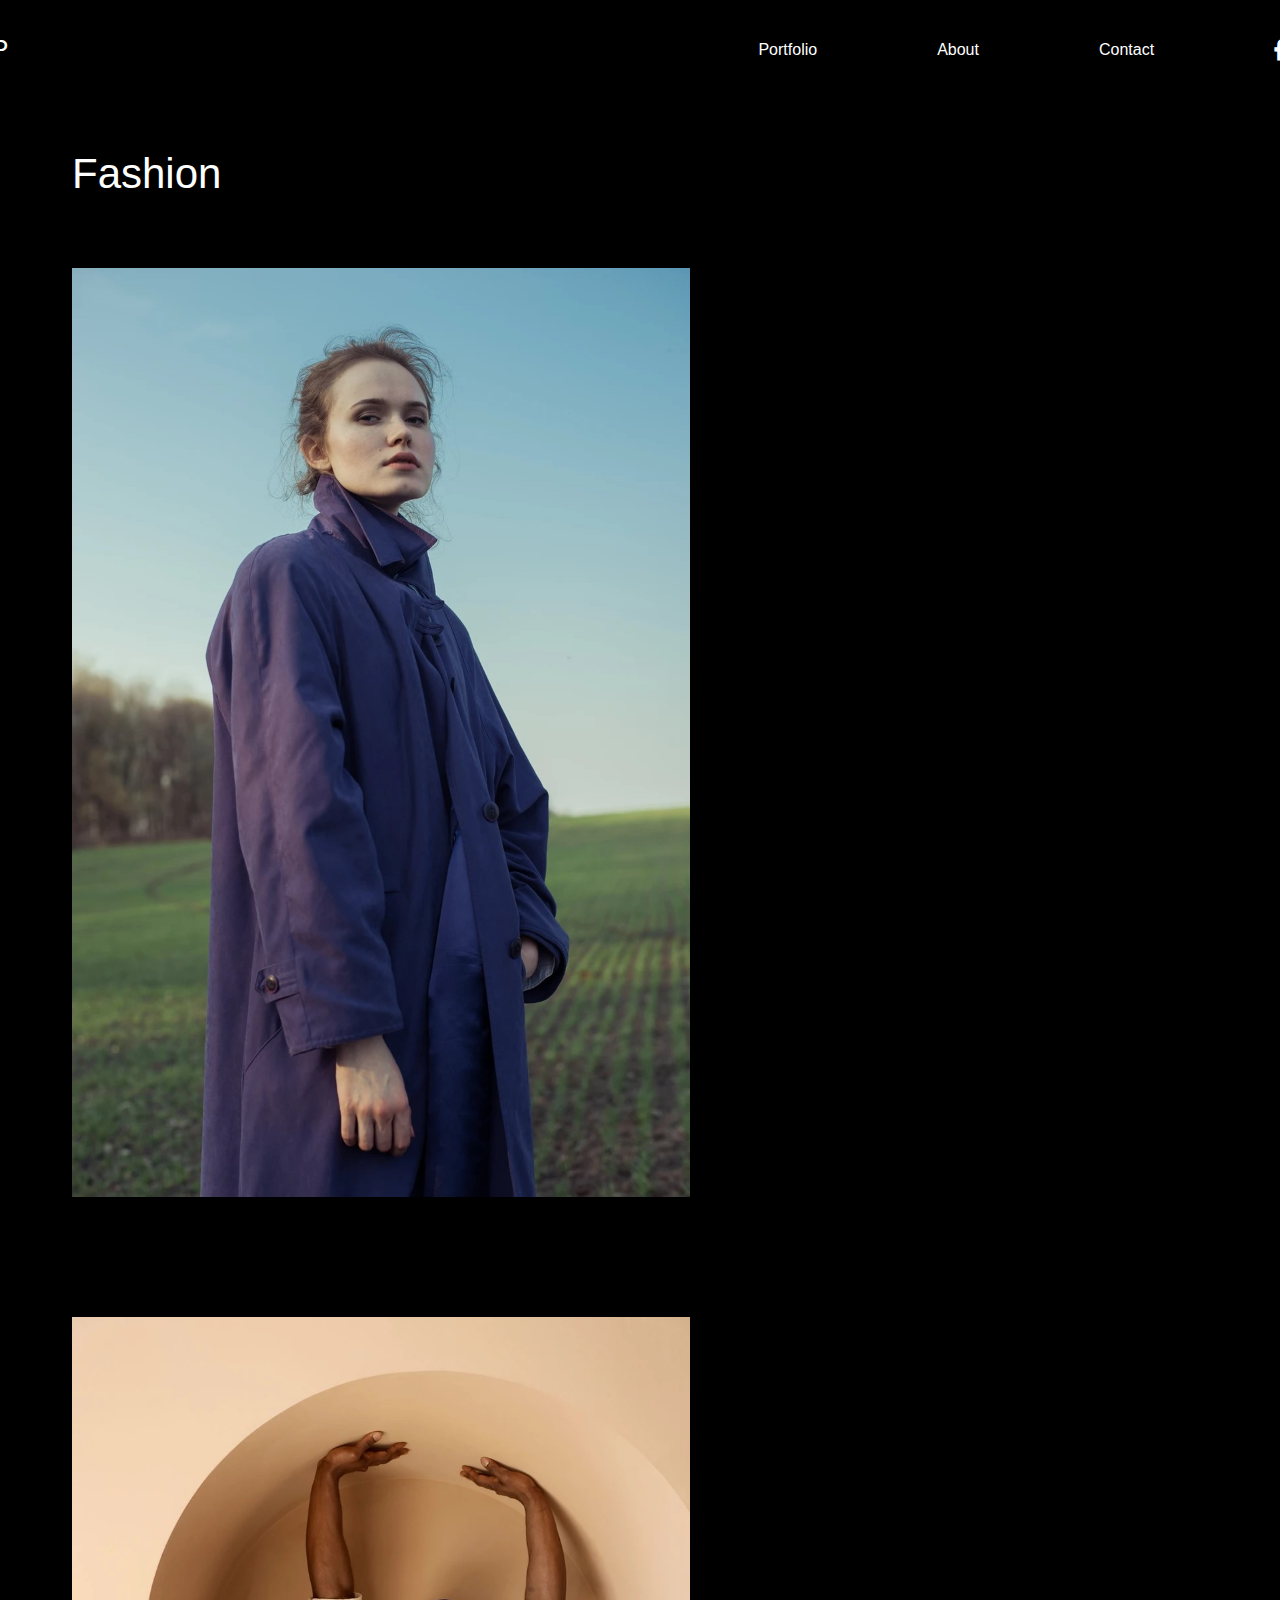
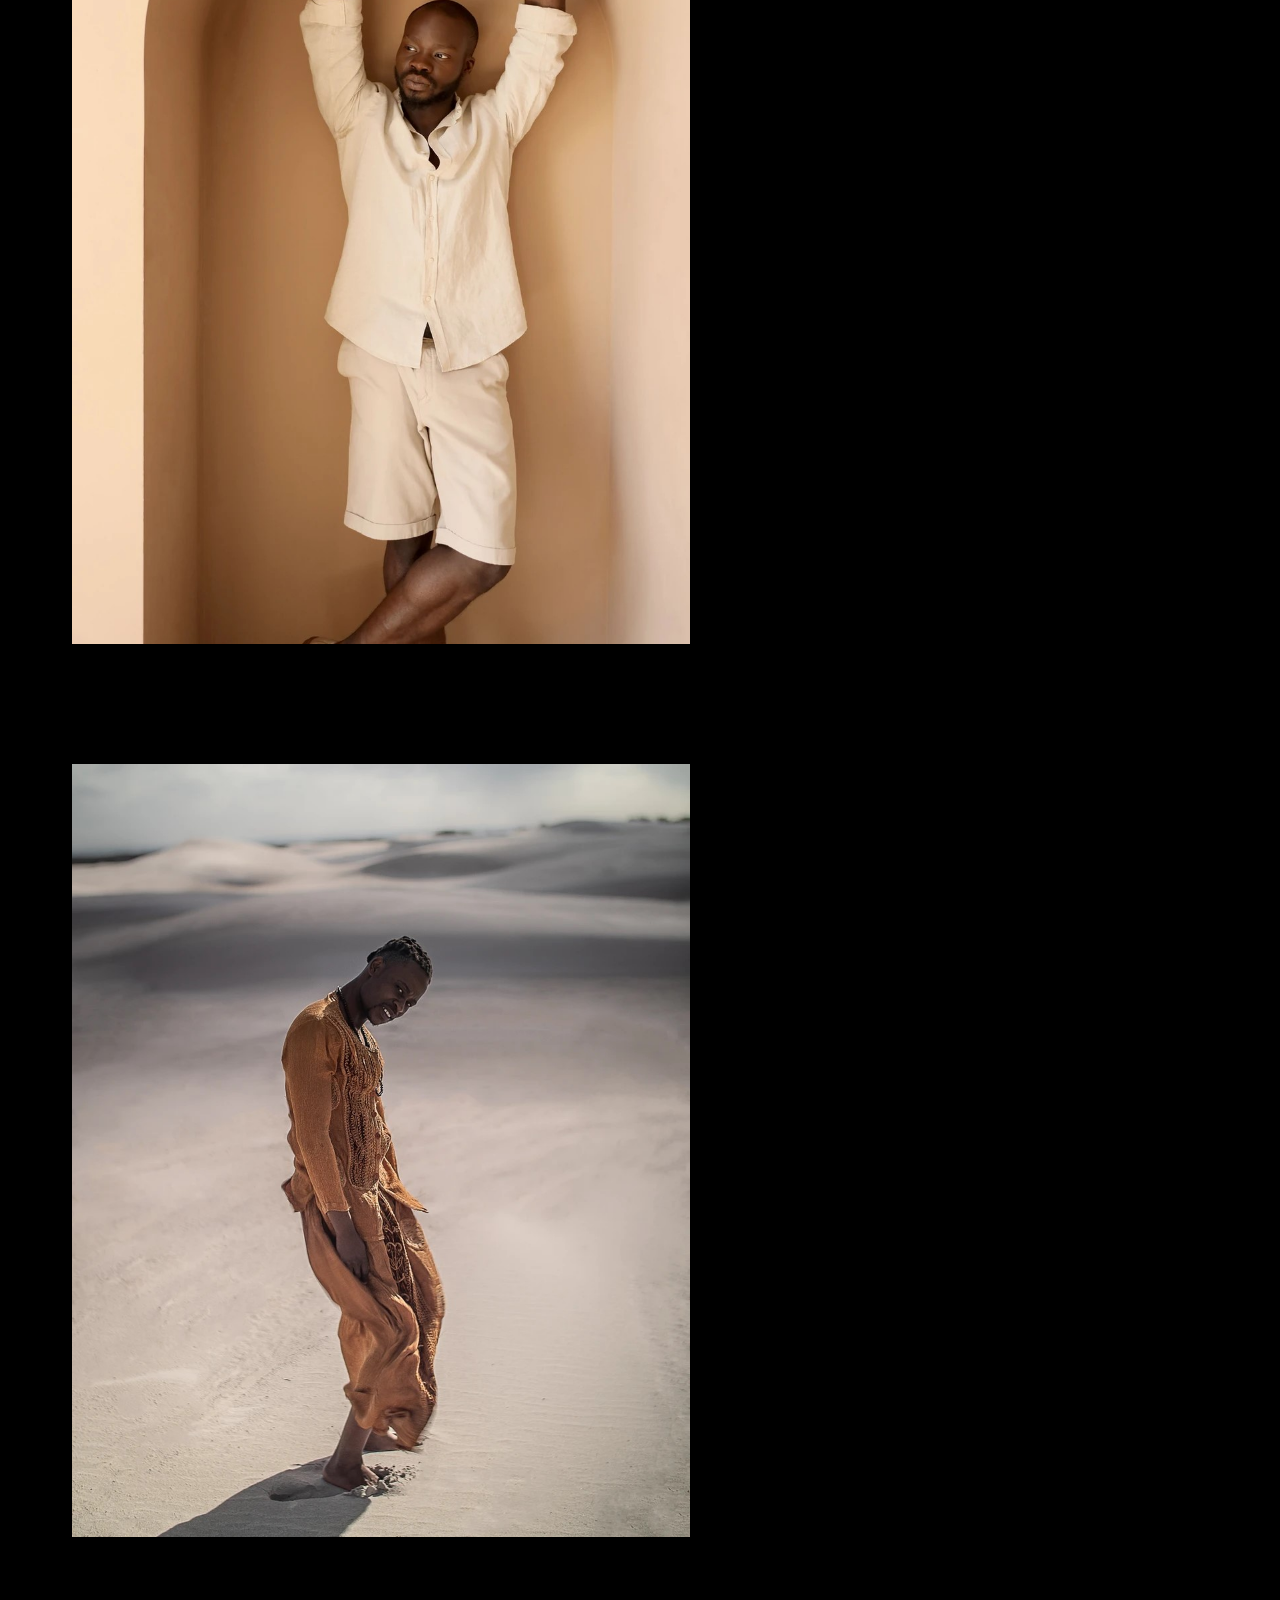
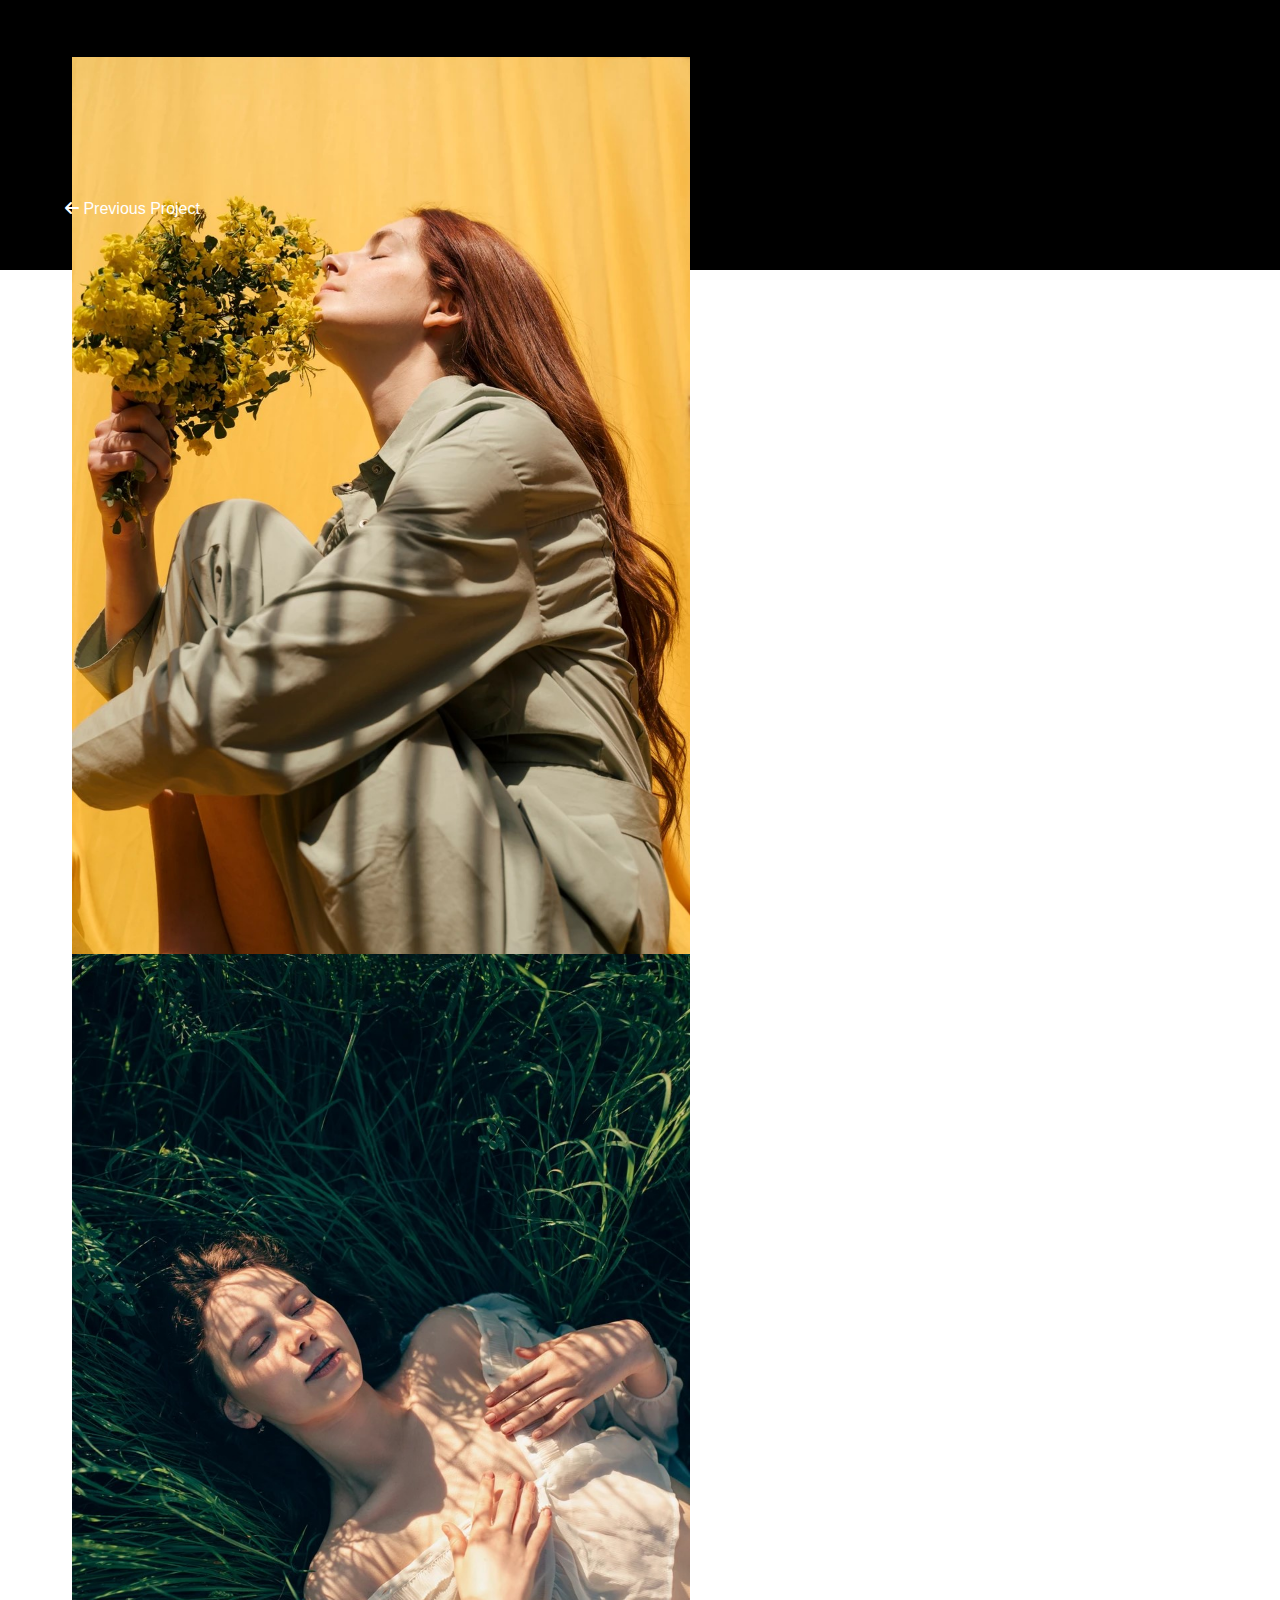
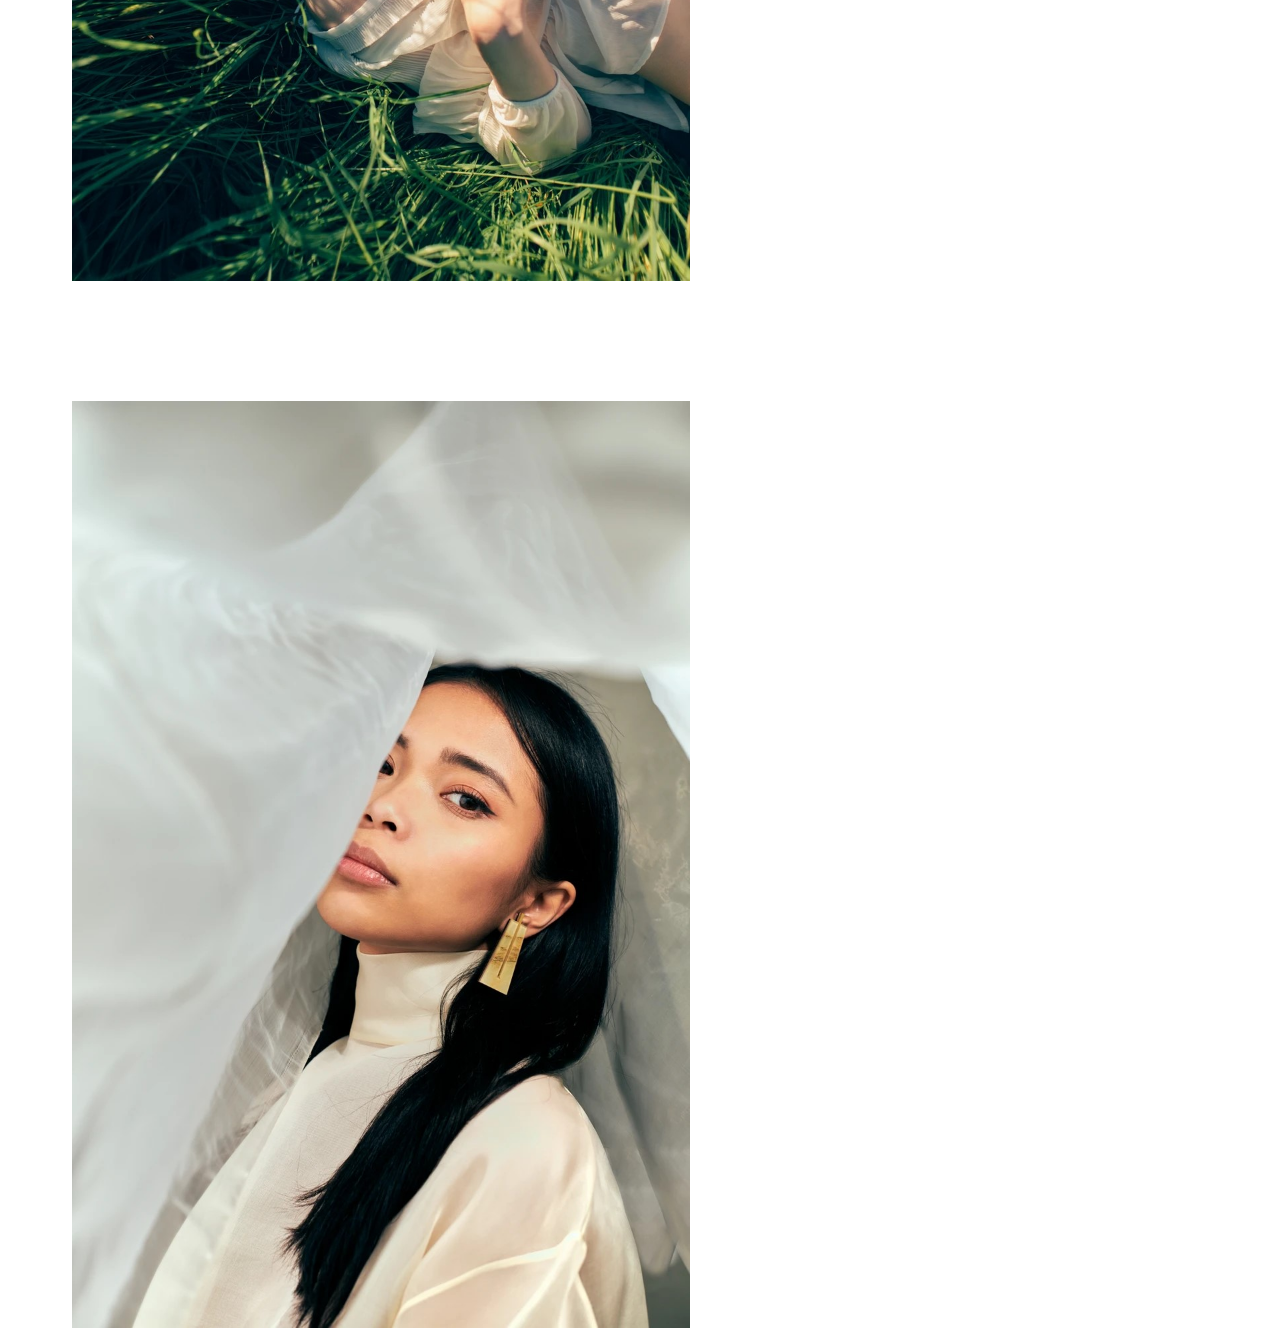
==== fashion.html @ 8ffdbe8f "Added Project Files" ====
<!DOCTYPE html>
<html lang="en">
<head>
    <meta charset="UTF-8">
    <meta name="viewport" content="width=device-width, initial-scale=1.0">
    <title>Charley Knox Photography Website Template</title>
    <link rel="stylesheet" href="./style.css">
    <link rel="stylesheet" href="https://cdnjs.cloudflare.com/ajax/libs/font-awesome/6.7.2/css/all.min.css" integrity="sha512-Evv84Mr4kqVGRNSgIGL/F/aIDqQb7xQ2vcrdIwxfjThSH8CSR7PBEakCr51Ck+w+/U6swU2Im1vVX0SVk9ABhg==" crossorigin="anonymous" referrerpolicy="no-referrer" />
</head>
<body>
    
    <header>
        <div class="logo">
            <a href="./index.html">CKP</a>
        </div>    
        <div id="myNav" class="overlay">
            <a href="javascript:void(0)" class="closebtn" onclick="closeNav()"><i class="fa-solid fa-x"></i></a>
            <div class="overlay-content">
                <a href="./portfolio.html">Portfolio</a>
                <a href="./about.html">About</a>
                <a href="./contact.html">Contact</a>
            </div>
        </div>
        <nav>
            <div class="links">
                <a href="./portfolio.html">Portfolio</a>
                <a href="./about.html">About</a>
                <a href="./contact.html">Contact</a>    
            </div>

            <div class="socials">
                <a href="https://www.facebook.com/wix" target="_blank" class="socials"><i class="fa-brands fa-facebook-f"></i></a>
                <a href="https://www.instagram.com/wix/" target="_blank" class="socials"><i class="fa-brands fa-instagram"></i></a>    
            </div>
            <div class="burger-menu">
                <span style="font-size:30px;cursor:pointer" onclick="openNav()">&#9776;</span>
            </div>
        </nav>
    </header>

    <main class="portraits-page p-p1">
        <h2>Fashion</h2>

        <div class="portraits">
            <img src="./Media/Portfolio Page/Fashion/Fashion 1.jpg" alt="" width="618px" height="929px">
            <img src="./Media/Portfolio Page/Fashion/Fashion 2.jpg" alt="" width="618px" height="927px">    

            <img src="./Media/Portfolio Page/Fashion/Fashion 3.jpg" alt="" width="618px" height="773px">
            <img src="./Media/Portfolio Page/Fashion/Fashion 4.jpg" alt="" width="618px" height="927px">

            <img id="f5" src="./Media/Portfolio Page/Fashion/Fashion 5.jpg" alt="" width="618px" height="927px">
            <img src="./Media/Portfolio Page/Fashion/Fashion 6.jpg" alt="" width="618px" height="927px">
        </div>
    </main>
    
    <div class="arrows">
        <a href="./places.html"><span><i class="fa-solid fa-arrow-left"></i></span> Previous Project</a> 
    </div>

    <button onclick="topFunction()" id="myBtn" title="Go to top"><i class="fa-solid fa-angles-up"></i></button>

    <script src="./Javascript Files/active_page.js"></script>
    <script src="./Javascript Files/scroll_to_top_btn.js"></script>
    <script src="./Javascript Files/responsive_header.js"></script>
</body>
</html>
---- style.css ----
*{
    margin: 0;
    padding: 0;
    font-family: Arial, Helvetica, sans-serif;
    font-weight: 100;
    scroll-behavior: smooth;
}
/* Home Page */
header {
    position: absolute;
    top: 0;
    left: 0;
    width: 100%;
    height: 100px;
    background-color: transparent;
    color: white;
    z-index: 10;
    display: flex;
    justify-content: center;
    align-items: center;
    gap: 750px;
}
header a {
    color: white;
    text-decoration: none;
}
.logo a{
    font-size: 27px;
}
nav {
    display: flex;
    justify-content: center;
    align-items: center;
    gap: 120px;
}
nav a:hover {
    color: rgb(242,213,145);
    transition: 0.6s;
}
nav a.active {
    color: rgb(242,213,160);
}
.links{
    display: flex;
    justify-content: center;
    align-items: center;
    gap: 120px;
}
.socials {
    font-size: 22px;
    display: flex;
    gap: 20px;
}
.overlay {
    height: 0%;
    width: 100%;
    position: fixed;
    top: 0;
    left: 0;
    background-color: rgba(0, 0, 0, 0.9);
    overflow-y: hidden;
    transition: 0.5s;
    z-index: 20;
}
.overlay-content {
    position: relative;
    top: 25%;
    width: 100%;
    text-align: center;
    margin-top: 30px;
}
.overlay-content a {
    padding: 15px;
    text-decoration: none;
    font-size: 36px;
    color: white;
    display: block;
    transition: 0.3s;
}
.overlay-content a:hover {
    color: rgb(242,213,145);
}
.closebtn {
    position: absolute;
    top: 30px;
    left: 430px;
    font-size: 600px;
    color: white;
    text-decoration: none;
    cursor: pointer;
}
.burger-menu {
    display: none; 
    color: white;
}
.background {
    position: relative;
    background: url('./Media/Home Page/Main Image.jpg') no-repeat center center/cover;
    height: 100vh;
    color: white;
    display: flex;
    flex-direction: column;
    justify-content: center;
    align-items: flex-start;
    text-align: left;
    padding-left: 160px;
    padding-top: 30px; 
}
.background h1 {
    font-size: 60px;
}
.background p {
    font-size: 22px;
    margin: 25px 5px;
    letter-spacing: 17px;
}
.background::before {
    content: '';
    position: absolute;
    top: 0;
    left: 0;
    width: 100%;
    height: 100%;
    background: rgba(0, 0, 0, 0.307);
    z-index: 1;
}
.content {
    position: relative;
    z-index: 2;
}
#myBtn {
    display: none;
    position: fixed;
    bottom: 30px; 
    right: 30px; 
    z-index: 99; 
    border: 1px solid white; 
    outline: none;
    background-color: transparent; 
    color: white;
    cursor: pointer; 
    padding: 15px; 
    border-radius: 25px; 
    font-size: 18px; 
}
#myBtn:hover {
    background-color: white;
    color: black;
    border: 1px solid black;
    transition: 0.3s;
}
/* Portfolio Page */
.portfolio-background {
    position: relative;
    background-color: black;
    height: 900px;
    color: white;
    display: flex;
    justify-content: center;
    align-items: center; 
}
.portfolio-background h1{
    font-size: 42px;
    text-align: center;
    margin: 50px 0px;
}
.portfolio-content {
    position: relative;
    z-index: 2;
}
.recent-works {
    display: flex;
    gap: 50px;
    position: relative;
}
.recent-works a {
    position: relative;
    display: flex;
    justify-content: center;
    align-items: center;
    width: 414px; 
    height: 552px; 
    text-align: center;
    color: white;
    text-decoration: none;
    font-size: 32px;
    overflow: hidden;
}
.recent-works img {
    position: absolute;
    top: 0;
    left: 0;
    width: 100%;
    height: 100%;
    z-index: -1; 
    object-fit: cover;
    transition: transform 0.8s ease, filter 0.8s ease; 
}
.recent-works a:hover img {
    transform: scale(1.1); 
    filter: brightness(0.7); 
}
/* Portraits Page */
.portraits-page{
    height: 2500px;
    background-color: black;
    color: white;
    padding: 150px 72px;
}
.portraits-page h2{
    font-size: 42px;
}
.portraits{
    margin-top: 70px;
    display: flex;
    flex-wrap: wrap;
    gap: 120px;
}
.portraits img{
    cursor: pointer;
    transition: filter 0.3s ease-in-out, transform 0.3s ease-in-out;
}
.portraits img:hover{
    filter: brightness(0.7); 
}
.portraits-page a{
    text-decoration: none;
    color: white;
    display: block; 
    text-align: right;
    font-size: 18px;
    padding-right: 25px;
    margin-top: -40px;
}
#img3{
    margin-top: -450px;
}
#img5{
    margin-top: -20px;
}
#img7{
    margin-top: -535px;
}
/* Places Page */
#p5{
    margin-top: -500px;
}
.arrows{
    height: 70px;
    padding: 0px 65px;
    background-color: black;
}
.arrows a{
    text-decoration: none;
    color: white;
}
#np{
    margin-left: 1115px;
}
/* Fashion Page */
.p-p1{
    height: 3100px;
}
#f5{
    margin-top: -150px;
}
/* About Page */
.about{
    background-color: black;
    color: white;
    height: 1200px;
    padding-top: 80px;
}
.biography{
    width: 100%;
    height: 680px;
    display: flex;
}
.bio-text, .bio-photo{
    width: 50%;
    display: flex;
    flex-direction: column;
    justify-content: center;
    align-items: center;
}
.bio-ph{
    display: flex;
    flex-direction: column;
    gap: 30px;
}
.bio-ph p{
    line-height: 23px;
}
.bio-ph h1{
    margin-bottom: 25px;
}
.bio-text h1, .clients-text h1{
    font-size: 60px;
}
.clients{
    width: 100%;
    height: 504px;
    display: flex;
}       
.clients-text, .clients-photo{
    width: 50%;
    display: flex;
    flex-direction: column;
    justify-content: center;
}
.clients-text{
    display: flex;
    flex-direction: column;
    gap: 80px;
    padding: 0px 120px;
}
.clients-text p{
    line-height: 24px;
}
/* Contact Page */
.contact {
    background-color: black;
    color: white;
    height: 630px;
    width: 100%;
    padding-top: 70px;
    display: flex;
}
.contact-info, .contact-forms {
    width: 50%;
}
.contact-info h1 {
    font-size: 60px;
}
.contact-info {
    position: relative;
}
.ci {
    position: absolute;
    margin: 100px 150px;
    display: flex;
    flex-direction: column;
    gap: 50px;
}
.ci p {
    line-height: 24px;
}
.contact-forms {
    padding: 140px;
    box-sizing: border-box;
}
.contact-forms > div {
    display: flex;
    flex-direction: column;
    gap: 40px;
}
.in {
    display: flex;
    flex-direction: column;
}
.in label {
    margin-bottom: 7px;
    font-weight: lighter;
}
.in input,
.in textarea {
    padding: 10px;
    font-size: 14px;
    border: none;
    border-bottom: 1px solid white;
    background-color: transparent;
    width: 100%;
    box-sizing: border-box;
    color: white;
}
textarea {
    resize: none;
    height: 130px;
}
.contact-forms > div > div:first-child {
    display: flex;
    gap: 15px;
}
.ft {
    display: flex;
    gap: 15px;
}
.ft input, .ft1 input{
    width: 233px;
}
.contact-forms button {
    width: 30%;
    height: 40px;
    background-color: transparent;
    color: white;
    border: 1px solid white;
    cursor: pointer;
    font-size: 15px;
    margin-top: 20px;
}
.contact-forms button:hover {
    background-color: white;
    color: black;
    transition: 0.7s;
    border: none;
}
@media (max-width: 768px) {
    /* Home Page */
    header {
        height: 80px;
        gap: 150px;
    }    
    .links {
        display: none; 
    }
    .burger-menu {
        display: block; 
    }
    .overlay a {
        font-size: 24px;
    }
    .background {
        padding-left: 60px;
        padding-top: 0px; 
    }
    .background h1 {
        font-size: 40px;
    }
    .background p {
        font-size: 20px;
        letter-spacing: 8px;
    }    
    /* Portfolio Page */
    .portfolio-background {
        height: 1800px;
    }
    .portfolio-background h1{
        font-size: 30px;
    }
    .recent-works {
        flex-direction: column;
    }
    .recent-works a {
        width: 380px; 
        height: 480px; 
    }
    /* Portraits Page */ 
    .portraits-page{
        height: 3100px;
        padding: 150px 30px;
    }
    .portraits-page h2{
        font-size: 30px;
    }
    .portraits{
        gap: 30px;
        flex-direction: column;
    }    
    .portraits img{
        width: 100%;
        height: auto;
    }    
    #img3{
        margin-top: 0px;
    }
    #img5{
        margin-top: 0px;
    }
    #img7{
        margin-top: 0px;
    }    
    .portraits-page a{
        text-align: left;
        padding-left: 0px;
        margin-top: 50px;
    }    
    /* Places Page */
    .places-page{
        height: 2900px;
    }
    #p5{
        margin-top: 0px;
    }
    .arrows{
        padding: 0px 40px;
        height: 120px;
    }
    #np{
        margin-left: 155px;
    }
    /* Fashion Page */
    .p-p1{
        height: 3900px;
    }
    #f5{
        margin-top: -0px;
    }
    /* About Page */
    .about{
        height: 1530px;
    }
    .biography{
        height: 1000px;
        flex-direction: column;
    }
    .bio-text, .bio-photo{
        width: 100%;
    }
    .bio-text h1{
        font-size: 34px;
        text-align: center;
        margin-bottom: 15px;
    }
    .bio-photo img{
        width: 200px;
        height: 300px;
    }
    .bio-ph{
        padding: 50px;
    }
    .clients{
        height: 504px;
        flex-direction: column;
    }    
    .clients-text h1{
        font-size: 40px;
    }   
    .clients-text h1, .clients-text p{
        padding: 0px 90px;
    }
    .clients-text, .clients-photo{
        width: 100%;
    }
    .clients-photo{
        text-align: center;
        height: 250px;
    }
    .clients-text{
        height: 220px;
        gap: 50px;
        padding: 0px 0px;
        text-align: center;
    }
    /* Contact Page */
    .contact {
        flex-direction: column; 
        height: 1000px;
        padding-top: 70px; 
    }
    .contact-info, 
    .contact-forms {
        width: 100%;
    }
    .contact-info {
        text-align: center; 
        margin: 50px 0px;
    }
    .ci {
        position: static;
        margin: 0; 
        gap: 20px; 
    }
    .contact-info h1 {
        font-size: 40px;
    }
    .contact-forms {
        padding: 50px; 
    }
    .contact-forms > div > div:first-child,
    .ft {
        flex-direction: column; 
        gap: 10px;
    }
    .ft input, 
    .ft1 input, 
    textarea {
        width: 100%; 
    }
    .contact-forms button {
        width: 100%; 
        font-size: 14px; 
    }
}
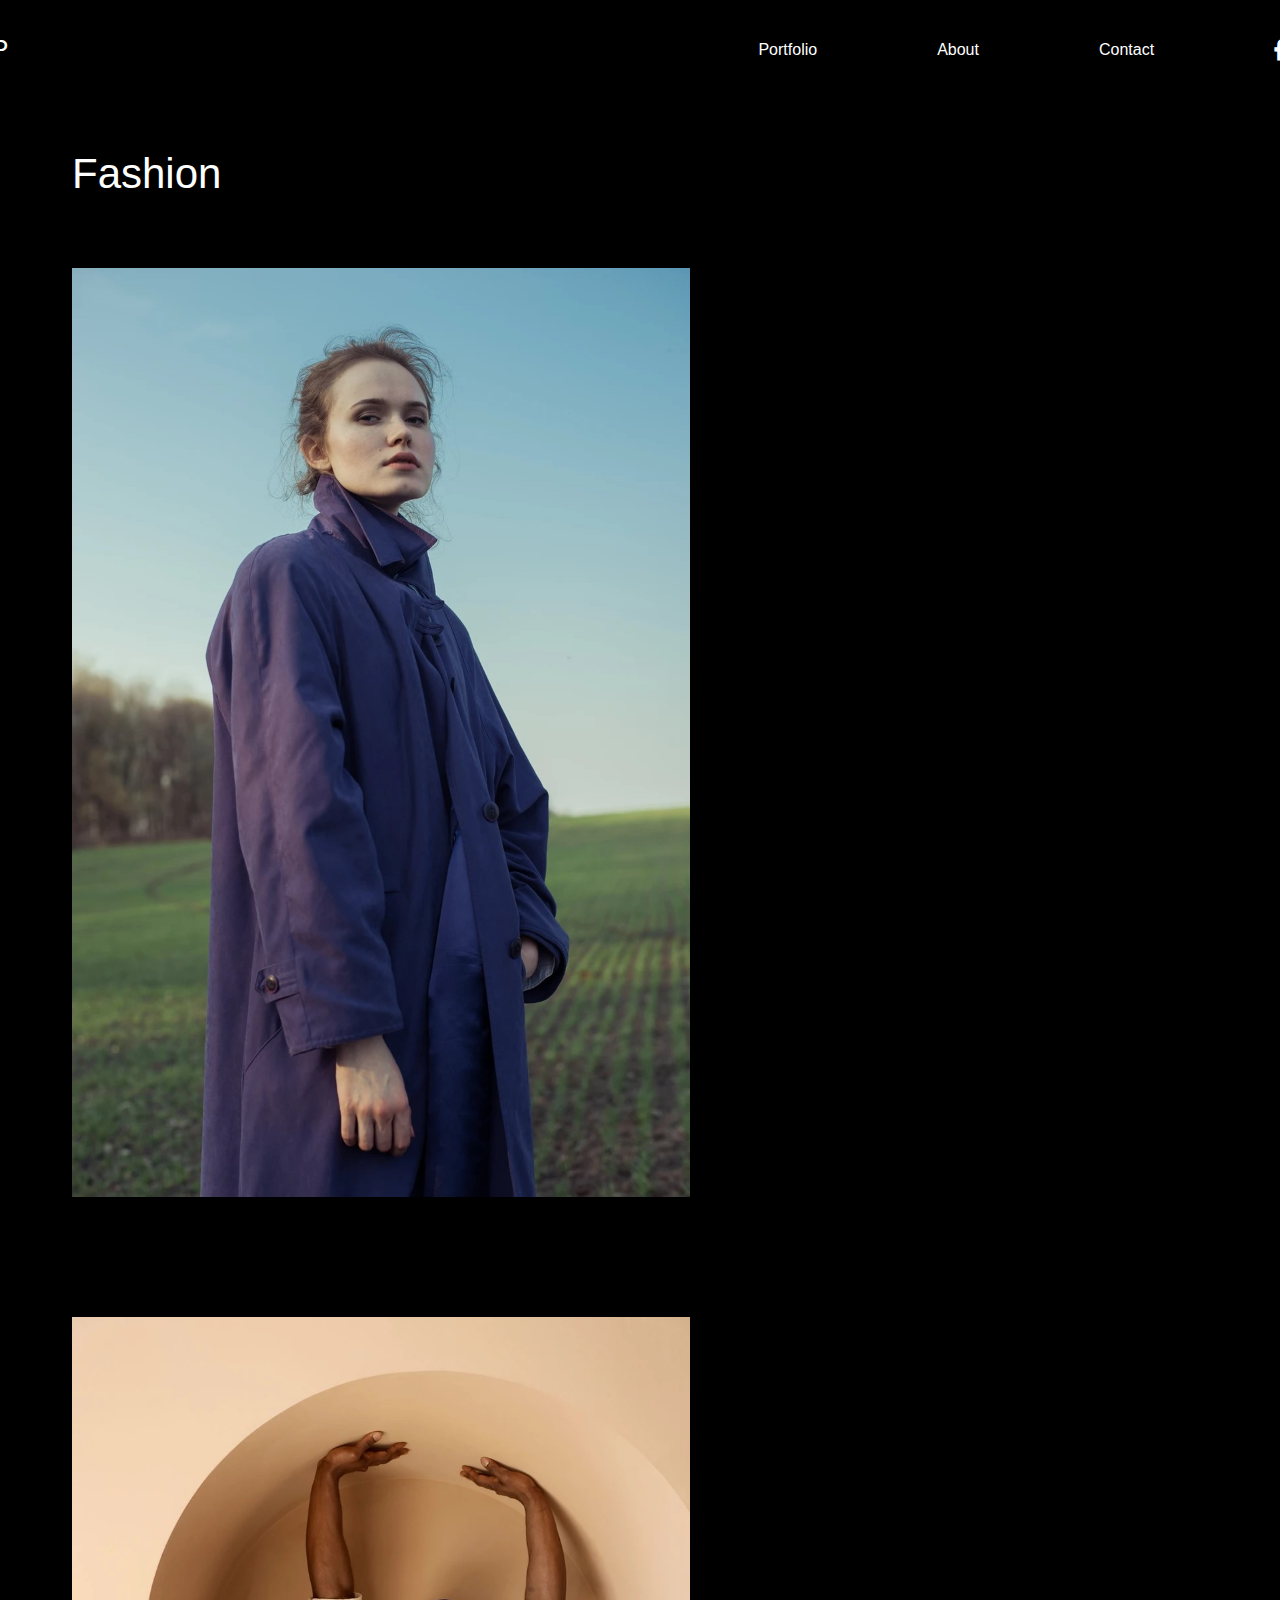
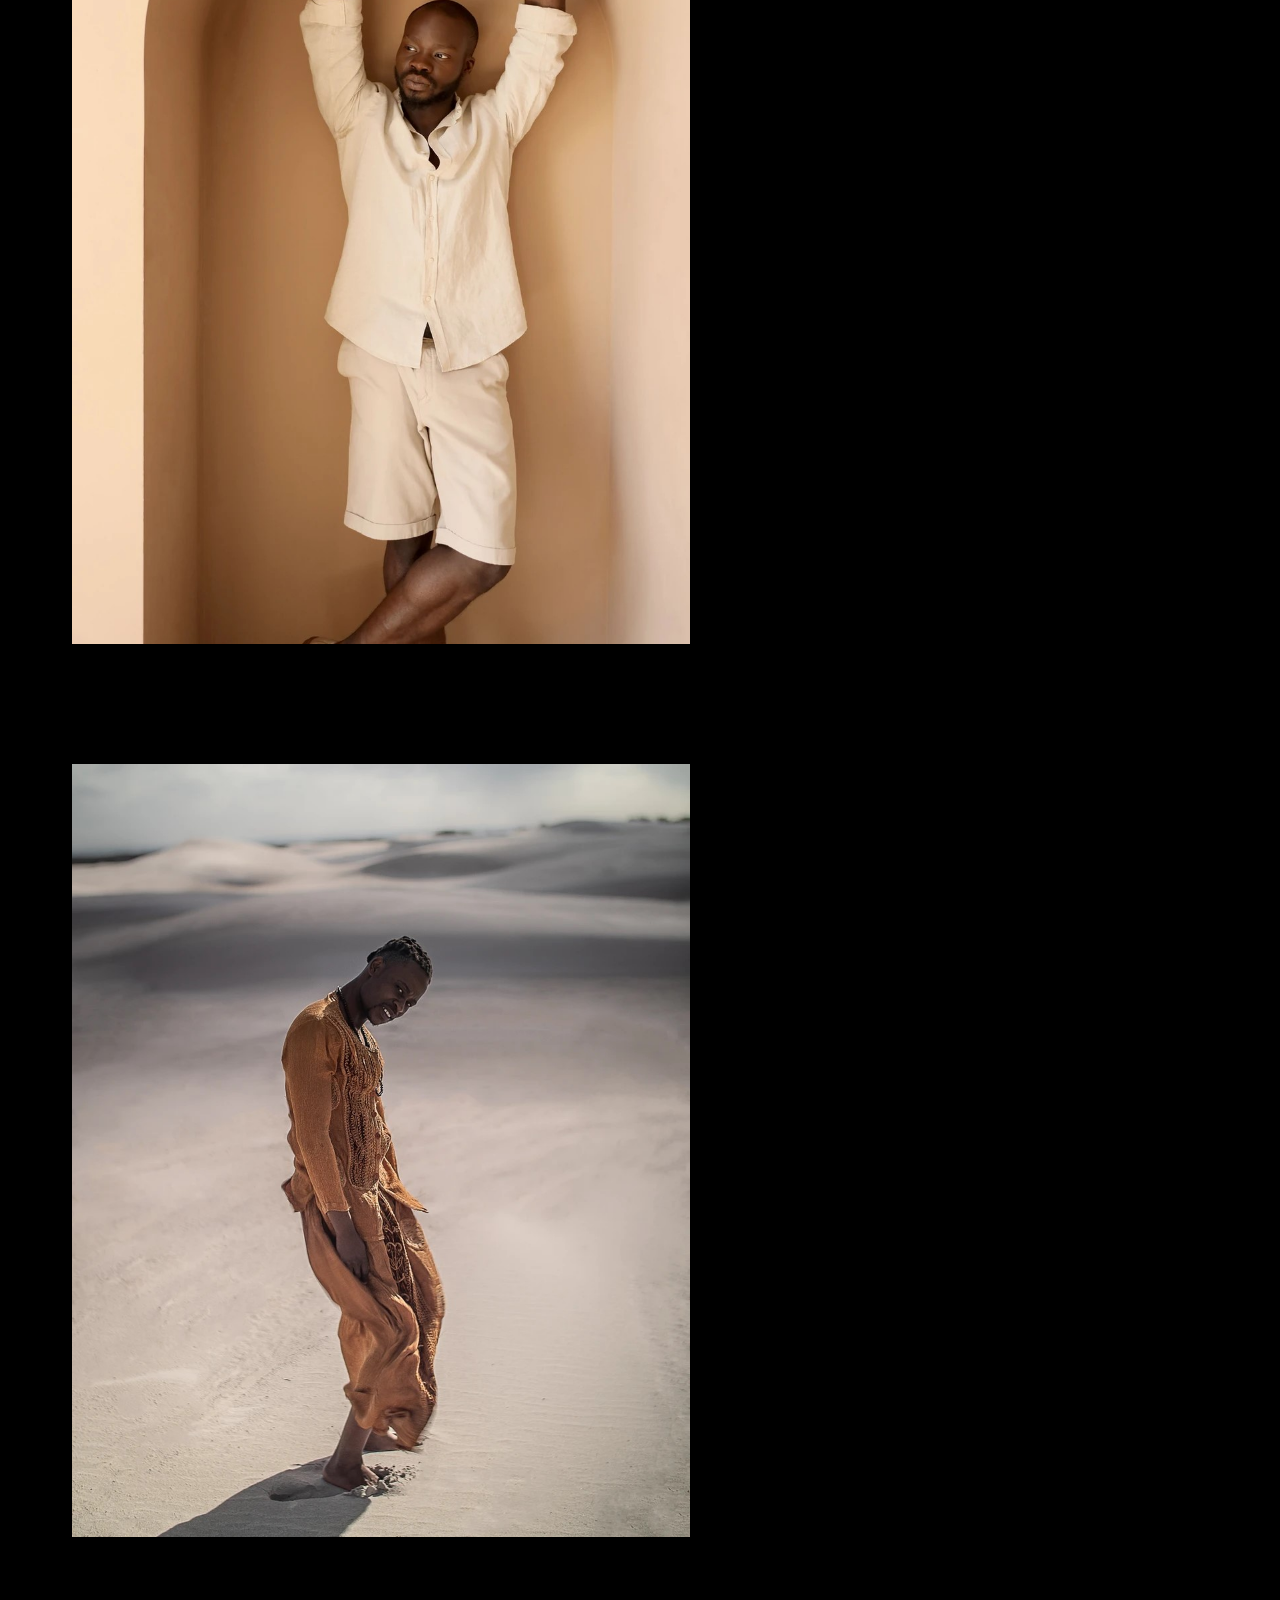
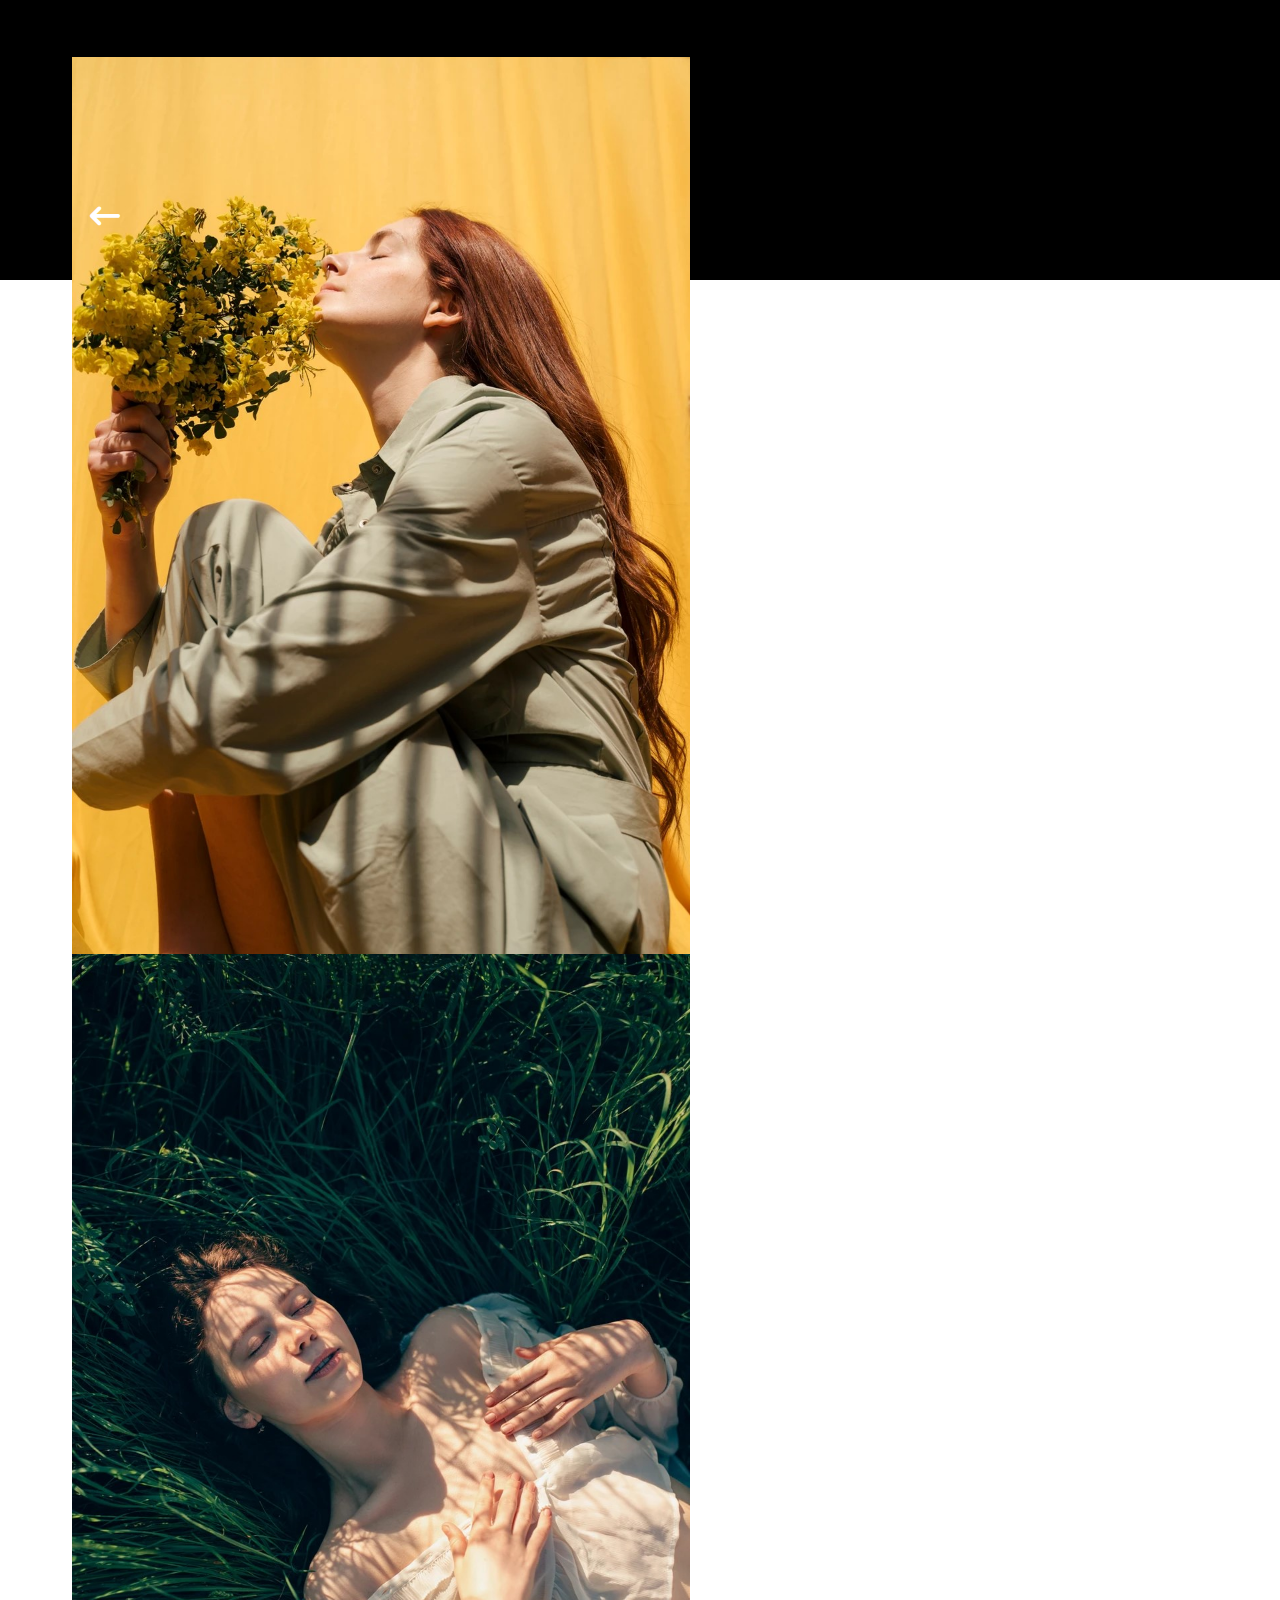
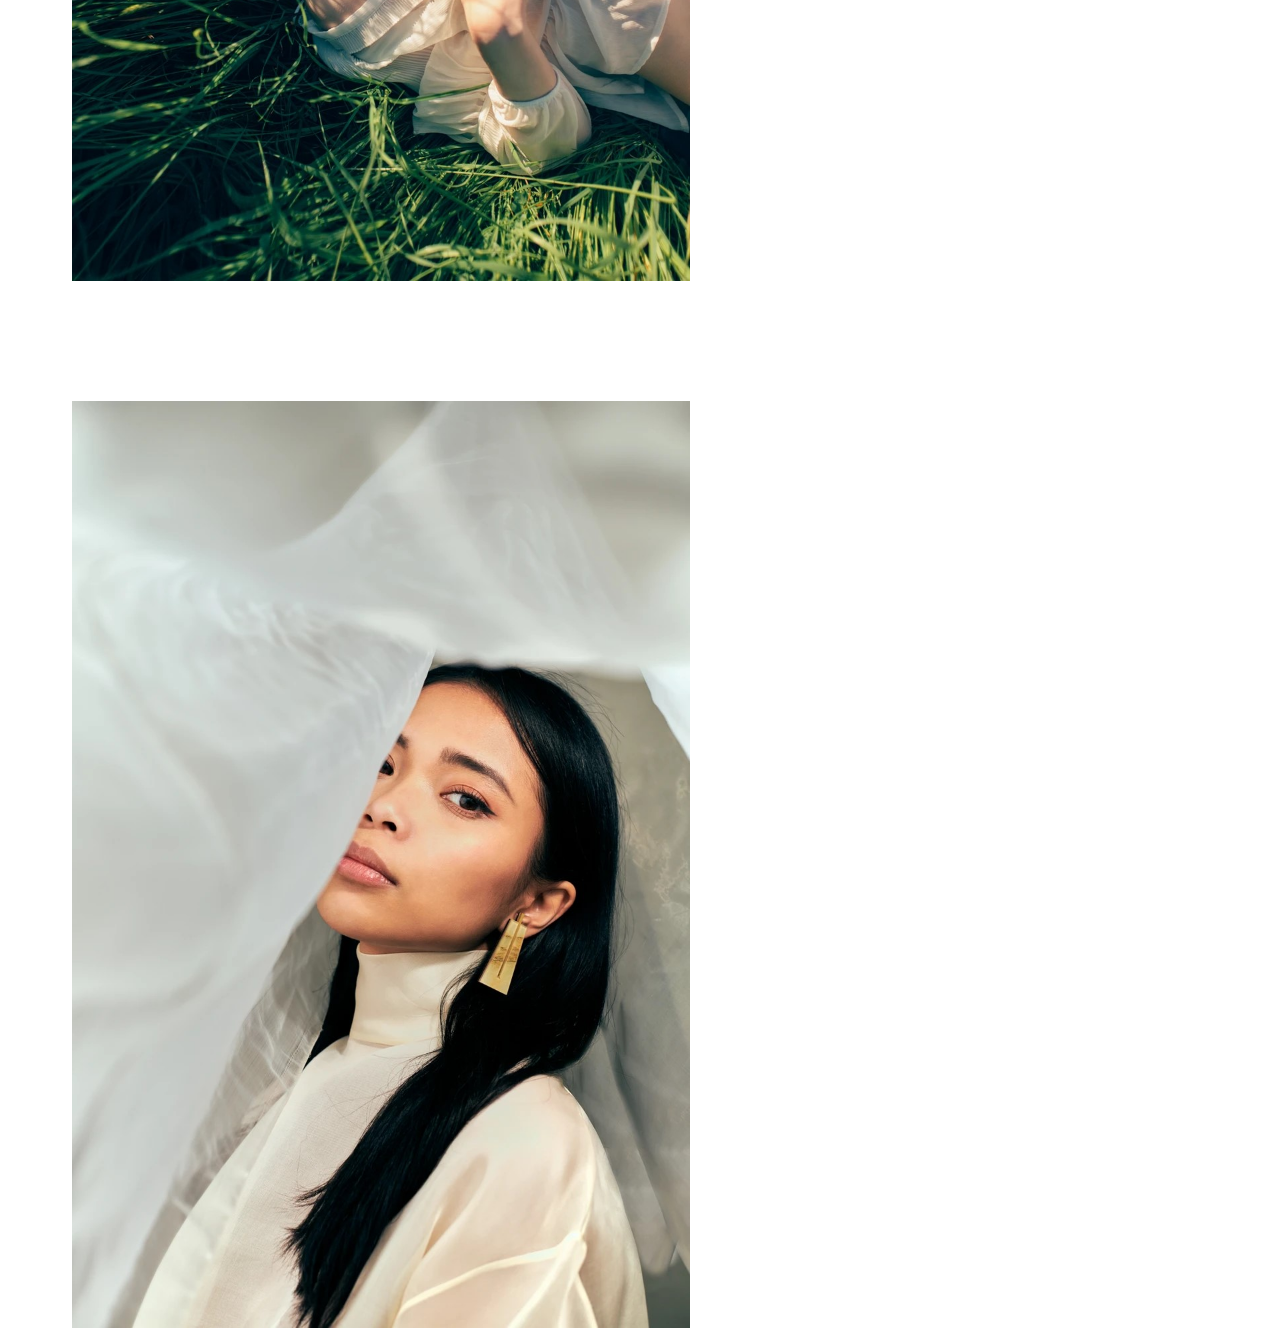
==== commit 769dfc5b: "Updated html and css files" ====
--- a/fashion.html
+++ b/fashion.html
@@ -54,7 +54,7 @@
     </main>
     
     <div class="arrows">
-        <a href="./places.html"><span><i class="fa-solid fa-arrow-left"></i></span> Previous Project</a> 
+        <a href="./places.html"><i class="fa-solid fa-arrow-left-long"></i></a> 
     </div>
 
     <button onclick="topFunction()" id="myBtn" title="Go to top"><i class="fa-solid fa-angles-up"></i></button>
--- a/style.css
+++ b/style.css
@@ -83,7 +83,7 @@
 .closebtn {
     position: absolute;
     top: 30px;
-    left: 430px;
+    left: 350px;
     font-size: 600px;
     color: white;
     text-decoration: none;
@@ -228,7 +228,7 @@
     color: white;
     display: block; 
     text-align: right;
-    font-size: 18px;
+    font-size: 30px;
     padding-right: 25px;
     margin-top: -40px;
 }
@@ -246,16 +246,16 @@
     margin-top: -500px;
 }
 .arrows{
-    height: 70px;
-    padding: 0px 65px;
+    height: 80px;
+    padding: 0px 90px;
+    display: flex;
+    justify-content: space-between;
     background-color: black;
 }
 .arrows a{
     text-decoration: none;
     color: white;
-}
-#np{
-    margin-left: 1115px;
+    font-size: 30px;
 }
 /* Fashion Page */
 .p-p1{
@@ -408,7 +408,7 @@
     /* Home Page */
     header {
         height: 80px;
-        gap: 150px;
+        gap: 100px;
     }    
     .links {
         display: none; 
@@ -420,7 +420,7 @@
         font-size: 24px;
     }
     .background {
-        padding-left: 60px;
+        padding-left: 40px;
         padding-top: 0px; 
     }
     .background h1 {
@@ -432,7 +432,7 @@
     }    
     /* Portfolio Page */
     .portfolio-background {
-        height: 1800px;
+        height: 1900px;
     }
     .portfolio-background h1{
         font-size: 30px;
@@ -441,12 +441,12 @@
         flex-direction: column;
     }
     .recent-works a {
-        width: 380px; 
-        height: 480px; 
+        width: 320px; 
+        height: 460px; 
     }
     /* Portraits Page */ 
     .portraits-page{
-        height: 3100px;
+        height: 2500px;
         padding: 150px 30px;
     }
     .portraits-page h2{
@@ -476,7 +476,7 @@
     }    
     /* Places Page */
     .places-page{
-        height: 2900px;
+        height: 2200px;
     }
     #p5{
         margin-top: 0px;
@@ -486,18 +486,19 @@
         height: 120px;
     }
     #np{
-        margin-left: 155px;
+        margin-left: 165px;
+        margin-top: 0px;
     }
     /* Fashion Page */
     .p-p1{
-        height: 3900px;
+        height: 3000px;
     }
     #f5{
         margin-top: -0px;
     }
     /* About Page */
     .about{
-        height: 1530px;
+        height: 1600px;
     }
     .biography{
         height: 1000px;
@@ -519,8 +520,9 @@
         padding: 50px;
     }
     .clients{
-        height: 504px;
+        height: 510px;
         flex-direction: column;
+        margin-top: 30px;
     }    
     .clients-text h1{
         font-size: 40px;
@@ -536,7 +538,7 @@
         height: 250px;
     }
     .clients-text{
-        height: 220px;
+        height: 280px;
         gap: 50px;
         padding: 0px 0px;
         text-align: center;
